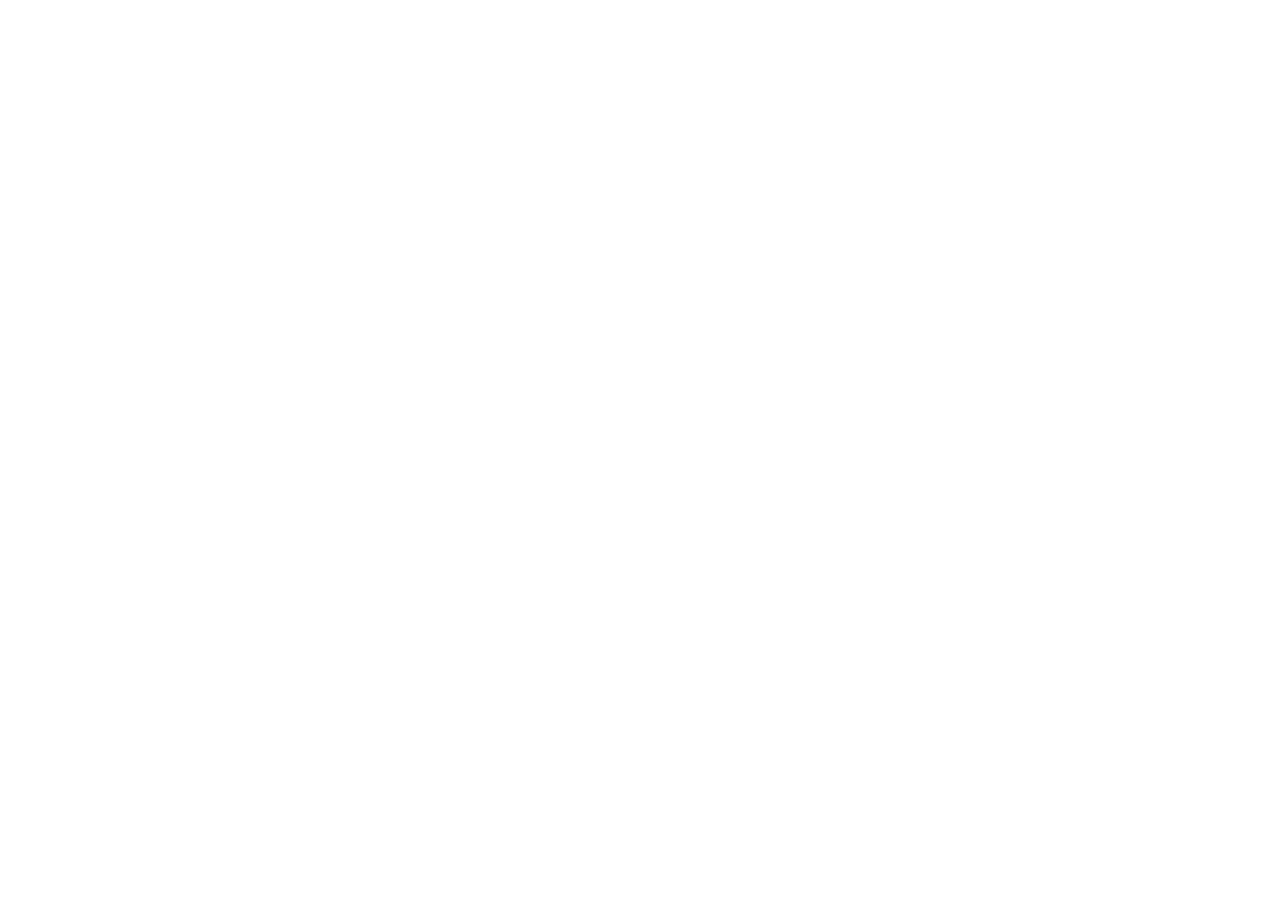
==== index.html @ c4f39320 "First commit" ====
<!DOCTYPE html>
<html lang="en">
<head>
    <meta charset="UTF-8">
    <meta name="viewport" content="width=device-width, initial-scale=1.0">
    <title>Document</title>
    <link rel="stylesheet" href="">
</head>
<body>
    
</body>
</html>
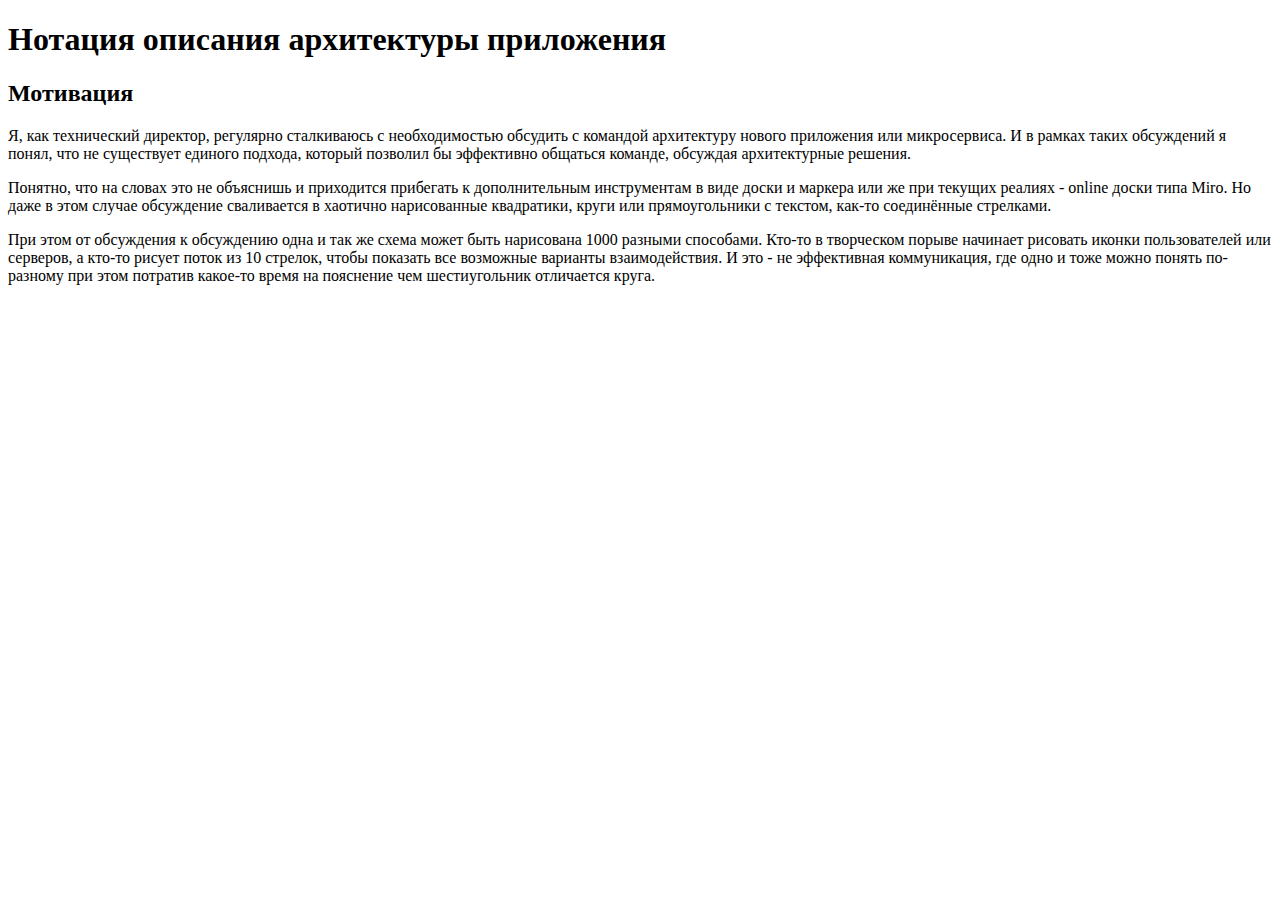
==== commit 7fd9a316: "second commit" ====
--- a/index.html
+++ b/index.html
@@ -7,6 +7,12 @@
     <link rel="stylesheet" href="">
 </head>
 <body>
-    
+    <h1>Нотация описания архитектуры приложения</h1>
+    <h2>Мотивация</h2>
+<p>Я, как технический директор, регулярно сталкиваюсь с необходимостью обсудить с командой архитектуру нового приложения или микросервиса. И в рамках таких обсуждений я понял, что не существует единого подхода, который позволил бы эффективно общаться команде, обсуждая архитектурные решения.</p>
+
+<p>Понятно, что на словах это не объяснишь и приходится прибегать к дополнительным инструментам в виде доски и маркера или же при текущих реалиях - online доски типа Miro. Но даже в этом случае обсуждение сваливается в хаотично нарисованные квадратики, круги или прямоугольники с текстом, как-то соединённые стрелками.</p>
+
+<p>При этом от обсуждения к обсуждению одна и так же схема может быть нарисована 1000 разными способами. Кто-то в творческом порыве начинает рисовать иконки пользователей или серверов, а кто-то рисует поток из 10 стрелок, чтобы показать все возможные варианты взаимодействия. И это - не эффективная коммуникация, где одно и тоже можно понять по-разному при этом потратив какое-то время на пояснение чем шестиугольник отличается круга.</p>
 </body>
 </html>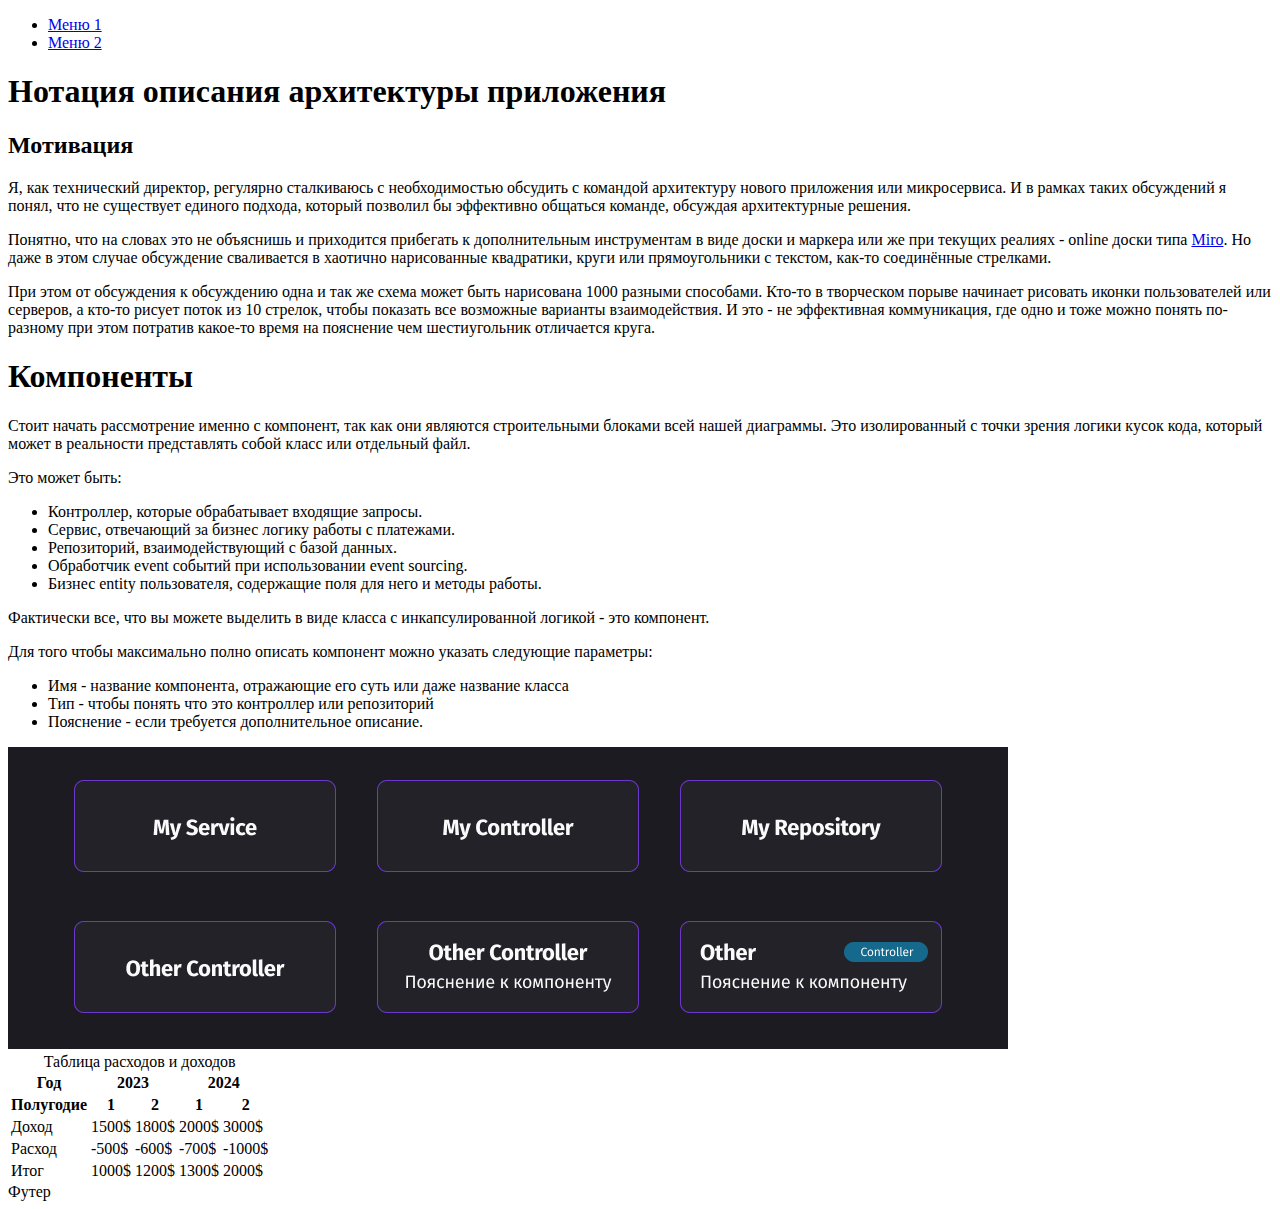
==== commit 9c5fefa0: "2nd commit" ====
--- a/index.html
+++ b/index.html
@@ -1,18 +1,132 @@
 <!DOCTYPE html>
 <html lang="en">
-<head>
-    <meta charset="UTF-8">
-    <meta name="viewport" content="width=device-width, initial-scale=1.0">
+  <head>
+    <meta charset="UTF-8" />
+    <meta http-equiv="X-UA-Compatible" content="IE=edge" />
+    <meta name="viewport" content="width=device-width, initial-scale=1.0" />
     <title>Document</title>
-    <link rel="stylesheet" href="">
-</head>
-<body>
-    <h1>Нотация описания архитектуры приложения</h1>
-    <h2>Мотивация</h2>
-<p>Я, как технический директор, регулярно сталкиваюсь с необходимостью обсудить с командой архитектуру нового приложения или микросервиса. И в рамках таких обсуждений я понял, что не существует единого подхода, который позволил бы эффективно общаться команде, обсуждая архитектурные решения.</p>
+    <link rel="stylesheet" href="" />
+  </head>
+  <body>
+    <header>
+      <nav>
+        <ul>
+          <li><a href="#">Меню 1</a></li>
+          <li><a href="#">Меню 2</a></li>
+        </ul>
+      </nav>
+    </header>
+    <section>
+      <h1>Нотация описания архитектуры приложения</h1>
+      <h2>Мотивация</h2>
+      <p>
+        Я, как технический директор, регулярно сталкиваюсь с необходимостью
+        обсудить с командой архитектуру нового приложения или микросервиса. И в
+        рамках таких обсуждений я понял, что не существует единого подхода,
+        который позволил бы эффективно общаться команде, обсуждая архитектурные
+        решения.
+      </p>
 
-<p>Понятно, что на словах это не объяснишь и приходится прибегать к дополнительным инструментам в виде доски и маркера или же при текущих реалиях - online доски типа Miro. Но даже в этом случае обсуждение сваливается в хаотично нарисованные квадратики, круги или прямоугольники с текстом, как-то соединённые стрелками.</p>
+      <p>
+        Понятно, что на словах это не объяснишь и приходится прибегать к
+        дополнительным инструментам в виде доски и маркера или же при текущих
+        реалиях - online доски типа <a href="https://miro.com/ru">Miro</a>. Но
+        даже в этом случае обсуждение сваливается в хаотично нарисованные
+        квадратики, круги или прямоугольники с текстом, как-то соединённые
+        стрелками.
+      </p>
 
-<p>При этом от обсуждения к обсуждению одна и так же схема может быть нарисована 1000 разными способами. Кто-то в творческом порыве начинает рисовать иконки пользователей или серверов, а кто-то рисует поток из 10 стрелок, чтобы показать все возможные варианты взаимодействия. И это - не эффективная коммуникация, где одно и тоже можно понять по-разному при этом потратив какое-то время на пояснение чем шестиугольник отличается круга.</p>
-</body>
-</html>+      <p>
+        При этом от обсуждения к обсуждению одна и так же схема может быть
+        нарисована 1000 разными способами. Кто-то в творческом порыве начинает
+        рисовать иконки пользователей или серверов, а кто-то рисует поток из 10
+        стрелок, чтобы показать все возможные варианты взаимодействия. И это -
+        не эффективная коммуникация, где одно и тоже можно понять по-разному при
+        этом потратив какое-то время на пояснение чем шестиугольник отличается
+        круга.
+      </p>
+      <h1>Компоненты</h1>
+      <p>
+        Стоит начать рассмотрение именно с компонент, так как они являются
+        строительными блоками всей нашей диаграммы. Это изолированный с точки
+        зрения логики кусок кода, который может в реальности представлять собой
+        класс или отдельный файл.
+      </p>
+      <p>Это может быть:</p>
+      <ul>
+        <li>Контроллер, которые обрабатывает входящие запросы.</li>
+        <li>Сервис, отвечающий за бизнес логику работы с платежами.</li>
+        <li>Репозиторий, взаимодействующий с базой данных.</li>
+        <li>Обработчик event событий при использовании event sourcing.</li>
+        <li>
+          Бизнес entity пользователя, содержащие поля для него и методы работы.
+        </li>
+      </ul>
+      <p>
+        Фактически все, что вы можете выделить в виде класса с инкапсулированной
+        логикой - это компонент.
+      </p>
+      <p>
+        Для того чтобы максимально полно описать компонент можно указать
+        следующие параметры:
+      </p>
+      <ul>
+        <li>
+          Имя - название компонента, отражающие его суть или даже название
+          класса
+        </li>
+        <li>Тип - чтобы понять что это контроллер или репозиторий</li>
+        <li>Пояснение - если требуется дополнительное описание.</li>
+      </ul>
+      <img
+        src=".images/image1.jpg"
+        alt="Примеры оформления блоков в архитектуре"
+      />
+    </section>
+    <section>
+      <table>
+        <caption>
+          Таблица расходов и доходов
+        </caption>
+        <thead>
+          <tr>
+          <th>Год</th>
+          <th colspan="2">2023</th>
+          <th colspan="2">2024</th>
+          </tr>
+          <tr>
+            <th>Полугодие</th>
+            <th>1</th>
+            <th>2</th>
+            <th>1</th>
+            <th>2</th>
+          </tr>
+        </thead>
+        <tbody>
+          <tr>
+            <td>Доход</td>
+            <td>1500$</td>
+            <td>1800$</td>
+            <td>2000$</td>
+            <td>3000$</td>
+          </tr>
+          <tr>
+            <td>Расход</td>
+            <td>-500$</td>
+            <td>-600$</td>
+            <td>-700$</td>
+            <td>-1000$</td>
+          </tr>
+        </tbody>
+        <tfoot>
+          <td>Итог</td>
+          <td>1000$</td>
+          <td>1200$</td>
+          <td>1300$</td>
+          <td>2000$</td>
+        </tfoot>
+      </table>
+    </section>
+    <footer>Футер</footer>
+  </body>
+</html>
